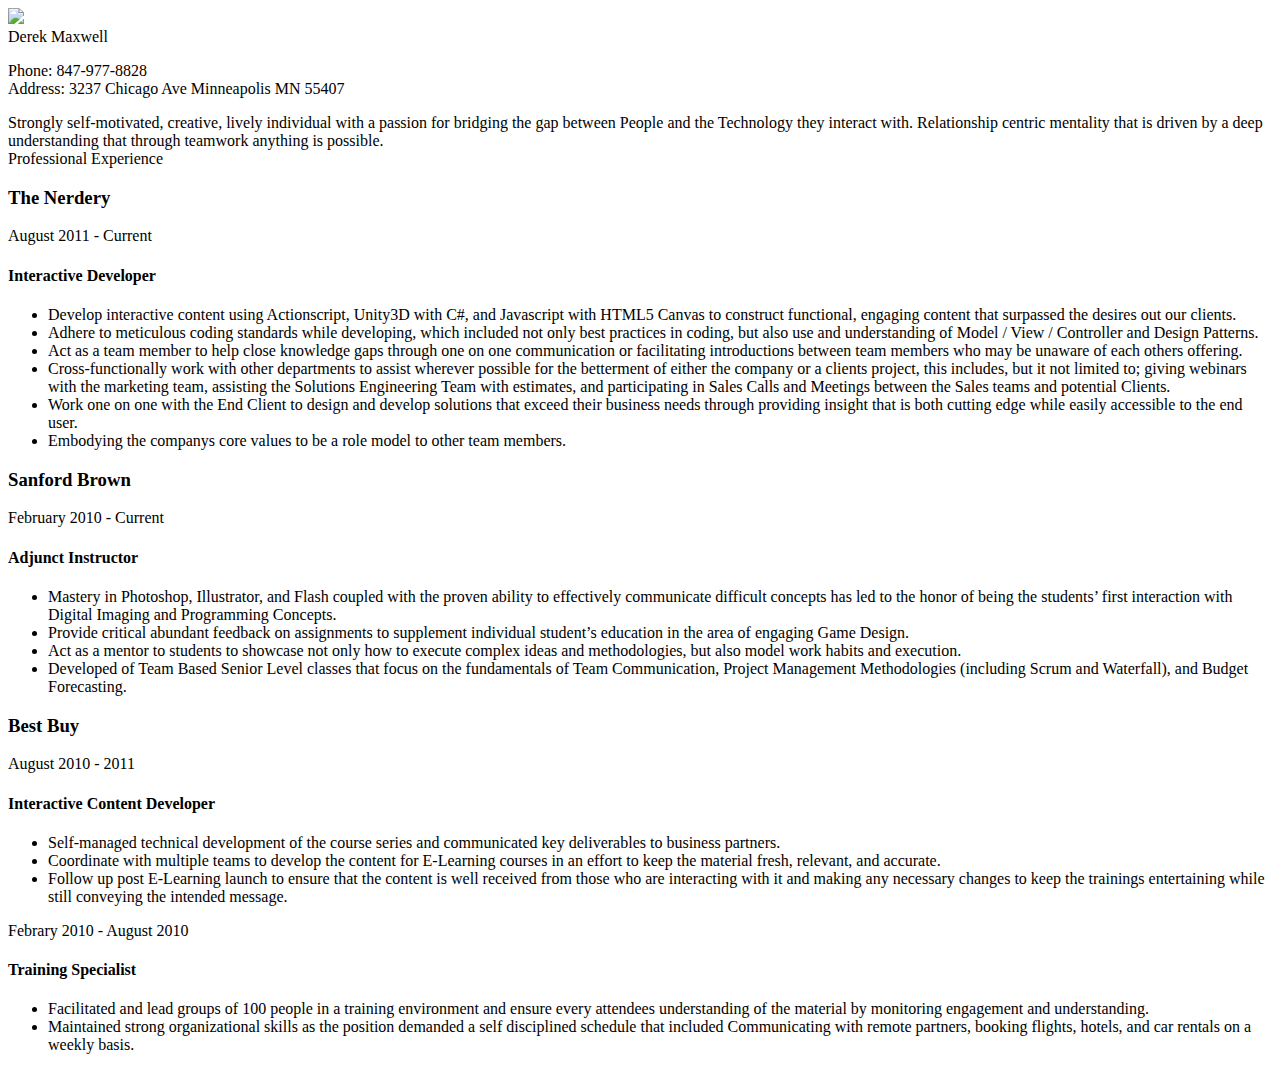
==== index.html @ e03233f8 "Update index.html" ====
<!DOCTYPE html>
<html lang="en">
	<head>
		<meta content="text/html;charset=utf-8" http-equiv="Content-Type">
		<meta content="utf-8" http-equiv="encoding">
		<title>My Prime Academy Application Submission</title>
		<link rel="stylesheet" type="text/css" href="stylesheet.css">
	</head>

	<body>
		<div id="container">
			<img src="DerekPhoto.png" id="pic">
			<div id="content-contact">
				Derek Maxwell
			</div>

			<div id="content-info">
				<p>
					Phone: 847-977-8828
					<br>
					Address: 3237 Chicago Ave Minneapolis MN 55407
				</p>
			</div>

			<div id="content-body">
				<div id="content-summary">
					<div id="content-summarycontent">
						Strongly self-motivated, creative, lively individual with a passion for bridging the gap between People and the Technology they interact with. 
						Relationship centric mentality that is driven by a deep understanding that through teamwork anything is possible.
					</div>
				</div>

				<div id="content-professional"> 
					<div id="content-professionalheader">
						Professional Experience
					</div>
					<div id="content-nerdery">
						<h3>The Nerdery</h3>
						<div class="block-date">
								<div class="date">August 2011 - Current</div>
								<h4>Interactive Developer</h4>
								
						</div>		
						<div class"block-content">
								<ul>	
									<li>Develop interactive content using Actionscript, Unity3D with C#, and Javascript with HTML5 Canvas to construct functional, engaging content that surpassed the desires out our clients. </li>
									<li>Adhere to meticulous coding standards while developing, which included not only best practices in coding, but also use and understanding of Model / View / Controller and Design Patterns.</li>
									<li>Act as a team member to help close knowledge gaps through one on one communication or facilitating introductions between team members who may be unaware of each others offering.</li>
									<li>Cross-functionally work with other departments to assist wherever possible for the betterment of either the company or a clients project, this includes, but it not limited to; giving webinars with the marketing team, assisting the Solutions Engineering Team with estimates, and participating in Sales Calls and Meetings between the Sales teams and potential Clients. </li>
									<li>Work one on one with the End Client to design and develop solutions that exceed their business needs through providing insight that is both cutting edge while easily accessible to the end user.</li>
									<li>Embodying the companys core values to be a role model to other team members.</li>
								</ul>	
						</div>
					</div>

					<div id="content-sanford">
						<h3>Sanford Brown</h3>
						<div class="block-date">
								<div class="date">February 2010 - Current</div>
								<h4>Adjunct Instructor</h4>
						</div>		
						<div class"block-content">
								<ul>	
									<li>Mastery in Photoshop, Illustrator, and Flash coupled with the proven ability to effectively communicate difficult concepts has led to the honor of being the students’ first interaction with Digital Imaging and Programming Concepts.</li>
									<li>Provide critical abundant feedback on assignments to supplement individual student’s education in the area of engaging Game Design.</li>
									<li>Act as a mentor to students to showcase not only how to execute complex ideas and methodologies, but also model work habits and execution.</li>
									<li>Developed of Team Based Senior Level classes that focus on the fundamentals of Team Communication, Project Management Methodologies (including Scrum and Waterfall), and Budget Forecasting.</li>
								</ul>	
						</div>
					</div>

					<div id="content-bestbuy">
						<h3>Best Buy</h3>
						<div class="block-date">
								<div class="date">August 2010 - 2011</div>
								<h4>Interactive Content Developer</h4>
						</div>		
						<div class"block-content">
								<ul>	
									<li>Self-managed technical development of the course series and communicated key deliverables to business partners.</li>
									<li>Coordinate with multiple teams to develop the content for E-Learning courses in an effort to keep the material fresh, relevant, and accurate.
									</li>
									<li>Follow up post E-Learning launch to ensure that the content is well received from those who are interacting with it and making any necessary changes to keep the trainings entertaining while still conveying the intended message.</li>
								</ul>
						</div>

						<div class="block-date">
								<div class="date">Febrary 2010 - August 2010</div>
								<h4>Training Specialist</h4>
						</div>		
						<div class"block-content">
								<ul>	
									<li>Facilitated and lead groups of 100 people in a training environment and ensure every attendees understanding of the material by monitoring engagement and understanding.</li>
									<li>Maintained strong organizational skills as the position demanded a self disciplined schedule that included Communicating with remote partners, booking flights, hotels, and car rentals on a weekly basis.</li>
								</ul>	
						</div>
					</div>
				</div>
			</div>
		</div>
	</body>
</html>
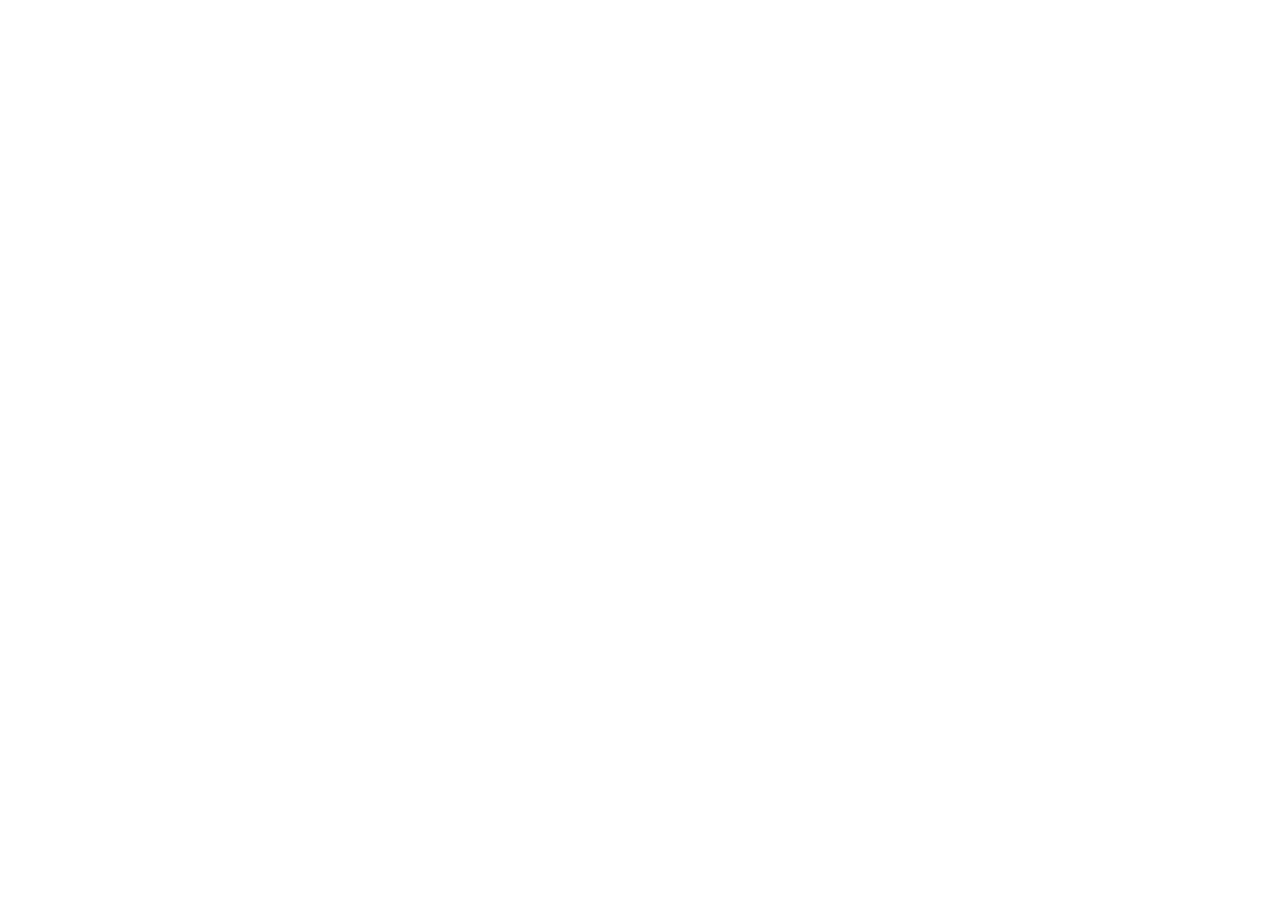
==== commit 72628f46: "Update index.html" ====
--- a/index.html
+++ b/index.html
@@ -4,100 +4,14 @@
 	<head>
 		<meta content="text/html;charset=utf-8" http-equiv="Content-Type">
 		<meta content="utf-8" http-equiv="encoding">
-		<title>My Prime Academy Application Submission</title>
-		<link rel="stylesheet" type="text/css" href="stylesheet.css">
+		
+		<title>Derek Maxwell - Prime Academy Application Submission</title>
+		
+		<link href='https://fonts.googleapis.com/css?family=Raleway:400,800' rel='stylesheet' type='text/css'>
+		<link rel="stylesheet" type="text/css" href="style.css">
 	</head>
 
 	<body>
-		<div id="container">
-			<img src="DerekPhoto.png" id="pic">
-			<div id="content-contact">
-				Derek Maxwell
-			</div>
-
-			<div id="content-info">
-				<p>
-					Phone: 847-977-8828
-					<br>
-					Address: 3237 Chicago Ave Minneapolis MN 55407
-				</p>
-			</div>
-
-			<div id="content-body">
-				<div id="content-summary">
-					<div id="content-summarycontent">
-						Strongly self-motivated, creative, lively individual with a passion for bridging the gap between People and the Technology they interact with. 
-						Relationship centric mentality that is driven by a deep understanding that through teamwork anything is possible.
-					</div>
-				</div>
-
-				<div id="content-professional"> 
-					<div id="content-professionalheader">
-						Professional Experience
-					</div>
-					<div id="content-nerdery">
-						<h3>The Nerdery</h3>
-						<div class="block-date">
-								<div class="date">August 2011 - Current</div>
-								<h4>Interactive Developer</h4>
-								
-						</div>		
-						<div class"block-content">
-								<ul>	
-									<li>Develop interactive content using Actionscript, Unity3D with C#, and Javascript with HTML5 Canvas to construct functional, engaging content that surpassed the desires out our clients. </li>
-									<li>Adhere to meticulous coding standards while developing, which included not only best practices in coding, but also use and understanding of Model / View / Controller and Design Patterns.</li>
-									<li>Act as a team member to help close knowledge gaps through one on one communication or facilitating introductions between team members who may be unaware of each others offering.</li>
-									<li>Cross-functionally work with other departments to assist wherever possible for the betterment of either the company or a clients project, this includes, but it not limited to; giving webinars with the marketing team, assisting the Solutions Engineering Team with estimates, and participating in Sales Calls and Meetings between the Sales teams and potential Clients. </li>
-									<li>Work one on one with the End Client to design and develop solutions that exceed their business needs through providing insight that is both cutting edge while easily accessible to the end user.</li>
-									<li>Embodying the companys core values to be a role model to other team members.</li>
-								</ul>	
-						</div>
-					</div>
-
-					<div id="content-sanford">
-						<h3>Sanford Brown</h3>
-						<div class="block-date">
-								<div class="date">February 2010 - Current</div>
-								<h4>Adjunct Instructor</h4>
-						</div>		
-						<div class"block-content">
-								<ul>	
-									<li>Mastery in Photoshop, Illustrator, and Flash coupled with the proven ability to effectively communicate difficult concepts has led to the honor of being the students’ first interaction with Digital Imaging and Programming Concepts.</li>
-									<li>Provide critical abundant feedback on assignments to supplement individual student’s education in the area of engaging Game Design.</li>
-									<li>Act as a mentor to students to showcase not only how to execute complex ideas and methodologies, but also model work habits and execution.</li>
-									<li>Developed of Team Based Senior Level classes that focus on the fundamentals of Team Communication, Project Management Methodologies (including Scrum and Waterfall), and Budget Forecasting.</li>
-								</ul>	
-						</div>
-					</div>
-
-					<div id="content-bestbuy">
-						<h3>Best Buy</h3>
-						<div class="block-date">
-								<div class="date">August 2010 - 2011</div>
-								<h4>Interactive Content Developer</h4>
-						</div>		
-						<div class"block-content">
-								<ul>	
-									<li>Self-managed technical development of the course series and communicated key deliverables to business partners.</li>
-									<li>Coordinate with multiple teams to develop the content for E-Learning courses in an effort to keep the material fresh, relevant, and accurate.
-									</li>
-									<li>Follow up post E-Learning launch to ensure that the content is well received from those who are interacting with it and making any necessary changes to keep the trainings entertaining while still conveying the intended message.</li>
-								</ul>
-						</div>
-
-						<div class="block-date">
-								<div class="date">Febrary 2010 - August 2010</div>
-								<h4>Training Specialist</h4>
-						</div>		
-						<div class"block-content">
-								<ul>	
-									<li>Facilitated and lead groups of 100 people in a training environment and ensure every attendees understanding of the material by monitoring engagement and understanding.</li>
-									<li>Maintained strong organizational skills as the position demanded a self disciplined schedule that included Communicating with remote partners, booking flights, hotels, and car rentals on a weekly basis.</li>
-								</ul>	
-						</div>
-					</div>
-				</div>
-			</div>
-		</div>
+		
 	</body>
 </html>
--- a/style.css
+++ b/style.css
@@ -0,0 +1,61 @@
+body {
+	font-family: 'Montserrat', sans-serif;
+	font-size: 16px;
+	background: url(noise.png);
+}
+
+header {
+	margin: 40px;
+}
+#pic {
+	float: right;
+}
+
+#button {
+	margin-left: 40%;
+	margin-right: 40%;
+	background-color: #213862;
+
+	border-radius: 15px;
+	height: 100px;
+}
+
+#container {
+	margin: 40px auto 60px;
+}
+
+#content-contact {
+	margin: 0 0 16px 0;
+	padding: 0 0 16px 0;
+	font-size: 42px;
+	font-weight: bold;
+	letter-spacing: -2px;
+	border-bottom: 1px solid #999;
+}
+
+#content-summarycontent {
+	margin: 0 0 16px 0;
+	padding: 0 0 32px 0;
+
+	font-style: italic;
+	font-size: 20px;
+}
+
+#content-professionalheader {
+	font-size: 28px;
+}
+
+.date {
+	float: right;
+}
+
+h3 {
+	font-family: 'Montserrat', sans-serif;
+	border-bottom: 1px solid #999;
+}
+
+h4{
+	font-family: 'Montserrat', sans-serif;
+	margin-top: 0px;
+	margin-bottom: 0px;
+}
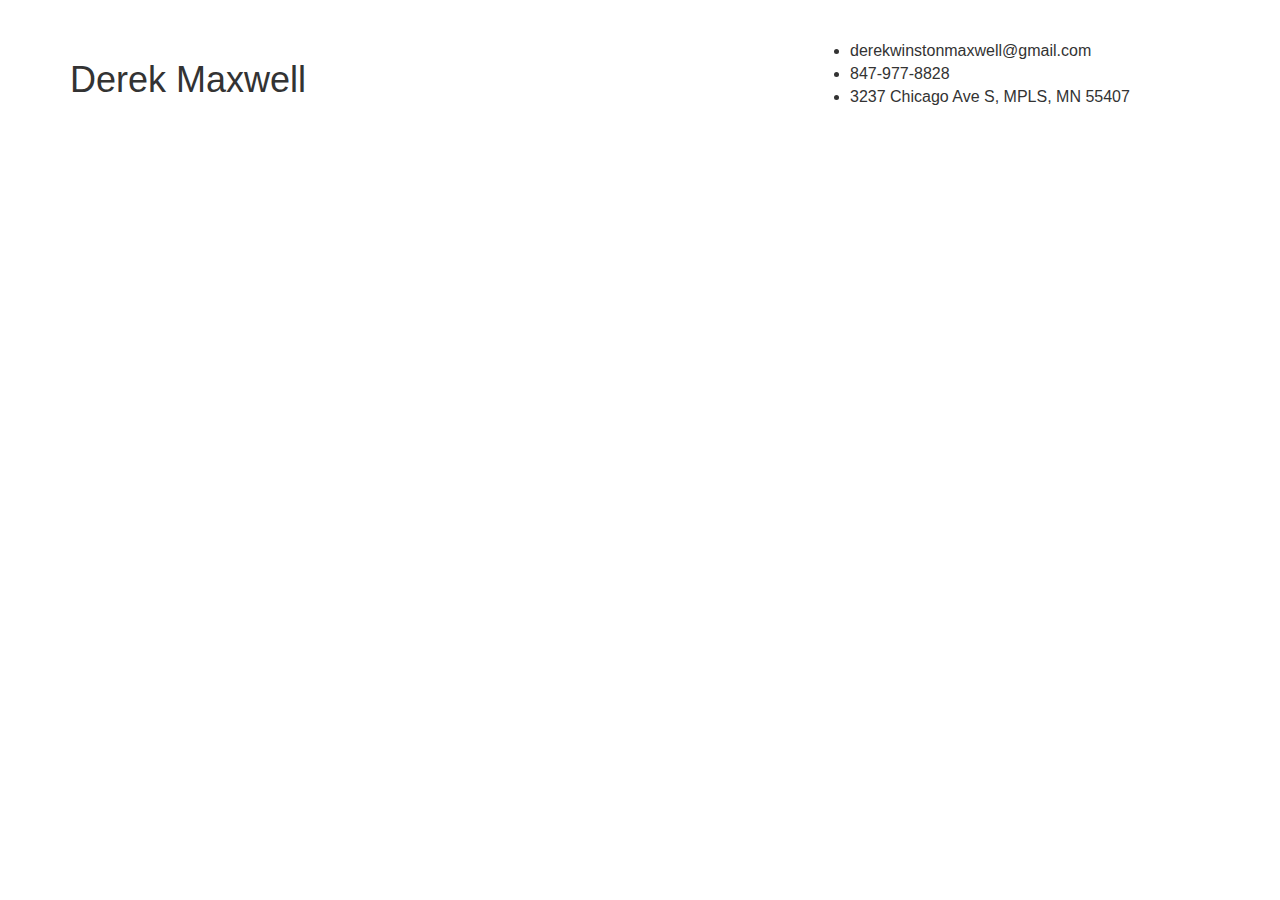
==== commit a5360b75: "Bootstrap, Header" ====
--- a/index.html
+++ b/index.html
@@ -4,14 +4,25 @@
 	<head>
 		<meta content="text/html;charset=utf-8" http-equiv="Content-Type">
 		<meta content="utf-8" http-equiv="encoding">
+		<meta name="viewport" content="width=device-width, initial-scale=1, maximum-scale=1, user-scalable=no">
 		
 		<title>Derek Maxwell - Prime Academy Application Submission</title>
 		
+		<link rel="stylesheet" href="http://maxcdn.bootstrapcdn.com/bootstrap/3.3.6/css/bootstrap.min.css">
 		<link href='https://fonts.googleapis.com/css?family=Raleway:400,800' rel='stylesheet' type='text/css'>
 		<link rel="stylesheet" type="text/css" href="style.css">
 	</head>
 
 	<body>
-		
+		<header class="container">
+		    <div class="row">
+		      <h1 class="col-sm-8">Derek Maxwell</h1>
+		      <ul class="col-sm-4">
+		        <li>derekwinstonmaxwell@gmail.com</li>
+		        <li>847-977-8828</li>
+		        <li>3237 Chicago Ave S, MPLS, MN 55407</li>
+		      </nav>
+		    </div>
+		 </header>
 	</body>
 </html>
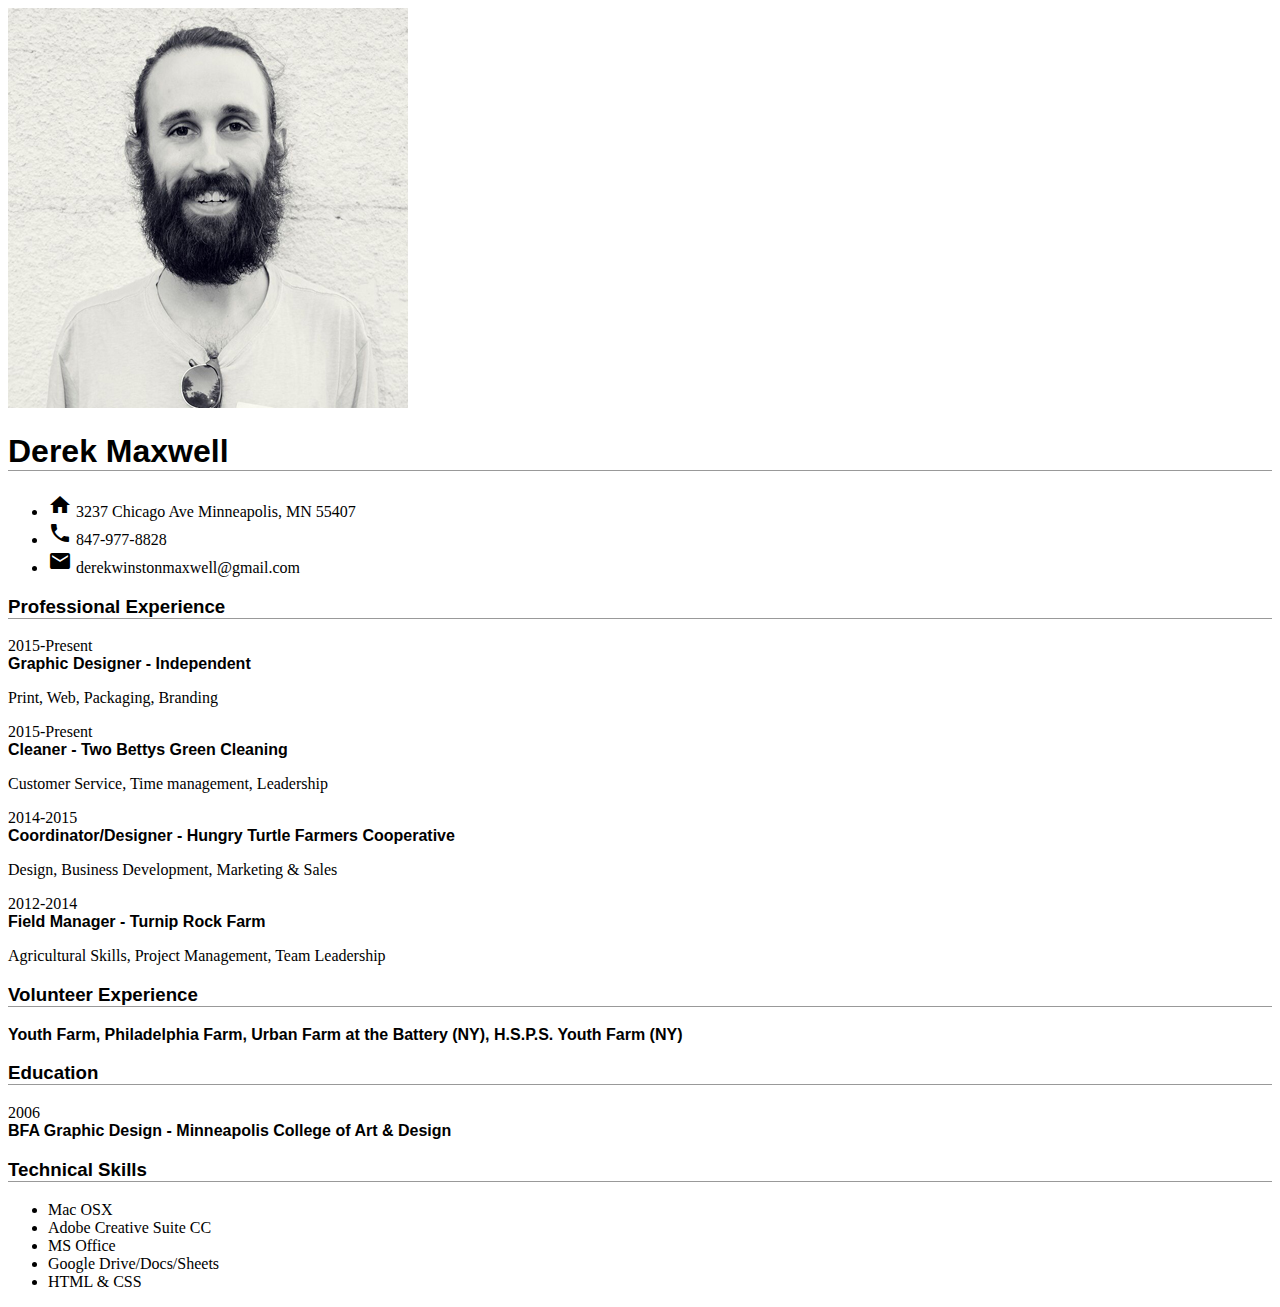
==== commit 40cf18d8: "Final Update" ====
--- a/index.html
+++ b/index.html
@@ -4,25 +4,78 @@
 	<head>
 		<meta content="text/html;charset=utf-8" http-equiv="Content-Type">
 		<meta content="utf-8" http-equiv="encoding">
-		<meta name="viewport" content="width=device-width, initial-scale=1, maximum-scale=1, user-scalable=no">
-		
 		<title>Derek Maxwell - Prime Academy Application Submission</title>
 		
-		<link rel="stylesheet" href="http://maxcdn.bootstrapcdn.com/bootstrap/3.3.6/css/bootstrap.min.css">
-		<link href='https://fonts.googleapis.com/css?family=Raleway:400,800' rel='stylesheet' type='text/css'>
+		<link href='https://fonts.googleapis.com/css?family=Questrial|Material+Icons' rel='stylesheet' type='text/css'>
 		<link rel="stylesheet" type="text/css" href="style.css">
 	</head>
 
 	<body>
-		<header class="container">
-		    <div class="row">
-		      <h1 class="col-sm-8">Derek Maxwell</h1>
-		      <ul class="col-sm-4">
-		        <li>derekwinstonmaxwell@gmail.com</li>
-		        <li>847-977-8828</li>
-		        <li>3237 Chicago Ave S, MPLS, MN 55407</li>
-		      </nav>
-		    </div>
-		 </header>
-	</body>
+		<div class="container">
+			<img src="http://derekwinstonmaxwell.github.io/derek.jpeg" class="portrait">
+			<div class="contact">
+
+						<h1>Derek Maxwell</h1>
+						<ul>
+							<li><i class="material-icons">home</i> 3237 Chicago Ave Minneapolis, MN 55407</li>
+							<li><i class="material-icons">phone</i> 847-977-8828</li>
+							<li><i class="material-icons">mail</i> derekwinstonmaxwell@gmail.com</li>
+						</ul>	
+			</div>
+
+
+			<div class="content">
+				<h3>Professional Experience</h3>
+
+				<div class="position">
+				<div class="right">2015-Present</div>
+				<h4>Graphic Designer - Independent</h4>	
+				<p>Print, Web, Packaging, Branding</p>
+				</div>
+
+				<div class="position">	
+				<div class="right">2015-Present</div>
+				<h4>Cleaner - Two Bettys Green Cleaning</h4>	
+				<p>Customer Service, Time management, Leadership</p>
+				</div>
+
+				<div class="position">
+				<div class="right">2014­-2015</div>
+				<h4>Coordinator/Designer - Hungry Turtle Farmers Cooperative</h4>	
+				<p>Design, Business Development, Marketing & Sales</p>
+				</div>
+
+				<div class="position">
+				<div class="right">2012­-2014</div>
+				<h4>Field Manager - Turnip Rock Farm</h4>	
+				<p>Agricultural Skills, Project Management, Team Leadership</p>
+				</div>
+			</div>
+
+			<div class="content">
+				<h3>Volunteer Experience</h3>
+				<div class="position">
+				<h4>Youth Farm, Philadelphia Farm, Urban Farm at the Battery (NY), H.S.P.S. Youth Farm (NY)</h4>
+				</div>
+			</div>
+
+			<div class="content">
+				<h3>Education</h3>
+				<div class="position">
+				<div class="right">2006</div>
+				<h4>BFA Graphic Design - Minneapolis College of Art & Design</h4>
+				</div>
+			</div>
+
+			<div class="content">
+				<h3>Technical Skills</h3>
+				<ul>
+					<li>Mac OSX</li>
+					<li>Adobe Creative Suite CC</li>
+					<li>MS Office</li>
+					<li>Google Drive/Docs/Sheets</li>
+					<li>HTML & CSS</li>
+			</div>
+		</div>
+	</body>		
 </html>
--- a/style.css
+++ b/style.css
@@ -1,7 +1,5 @@
 body {
-	font-family: 'Montserrat', sans-serif;
-	font-size: 16px;
-	background: url(noise.png);
+	
 }
 
 header {
@@ -49,13 +47,18 @@
 	float: right;
 }
 
+h1 {
+	font-family: 'Raleway:900', sans-serif;
+	border-bottom: 1px solid #999;
+}
+
 h3 {
-	font-family: 'Montserrat', sans-serif;
+	font-family: 'Raleway:900', sans-serif;
 	border-bottom: 1px solid #999;
 }
 
 h4{
-	font-family: 'Montserrat', sans-serif;
+	font-family: 'Raleway:900', sans-serif;
 	margin-top: 0px;
 	margin-bottom: 0px;
 }
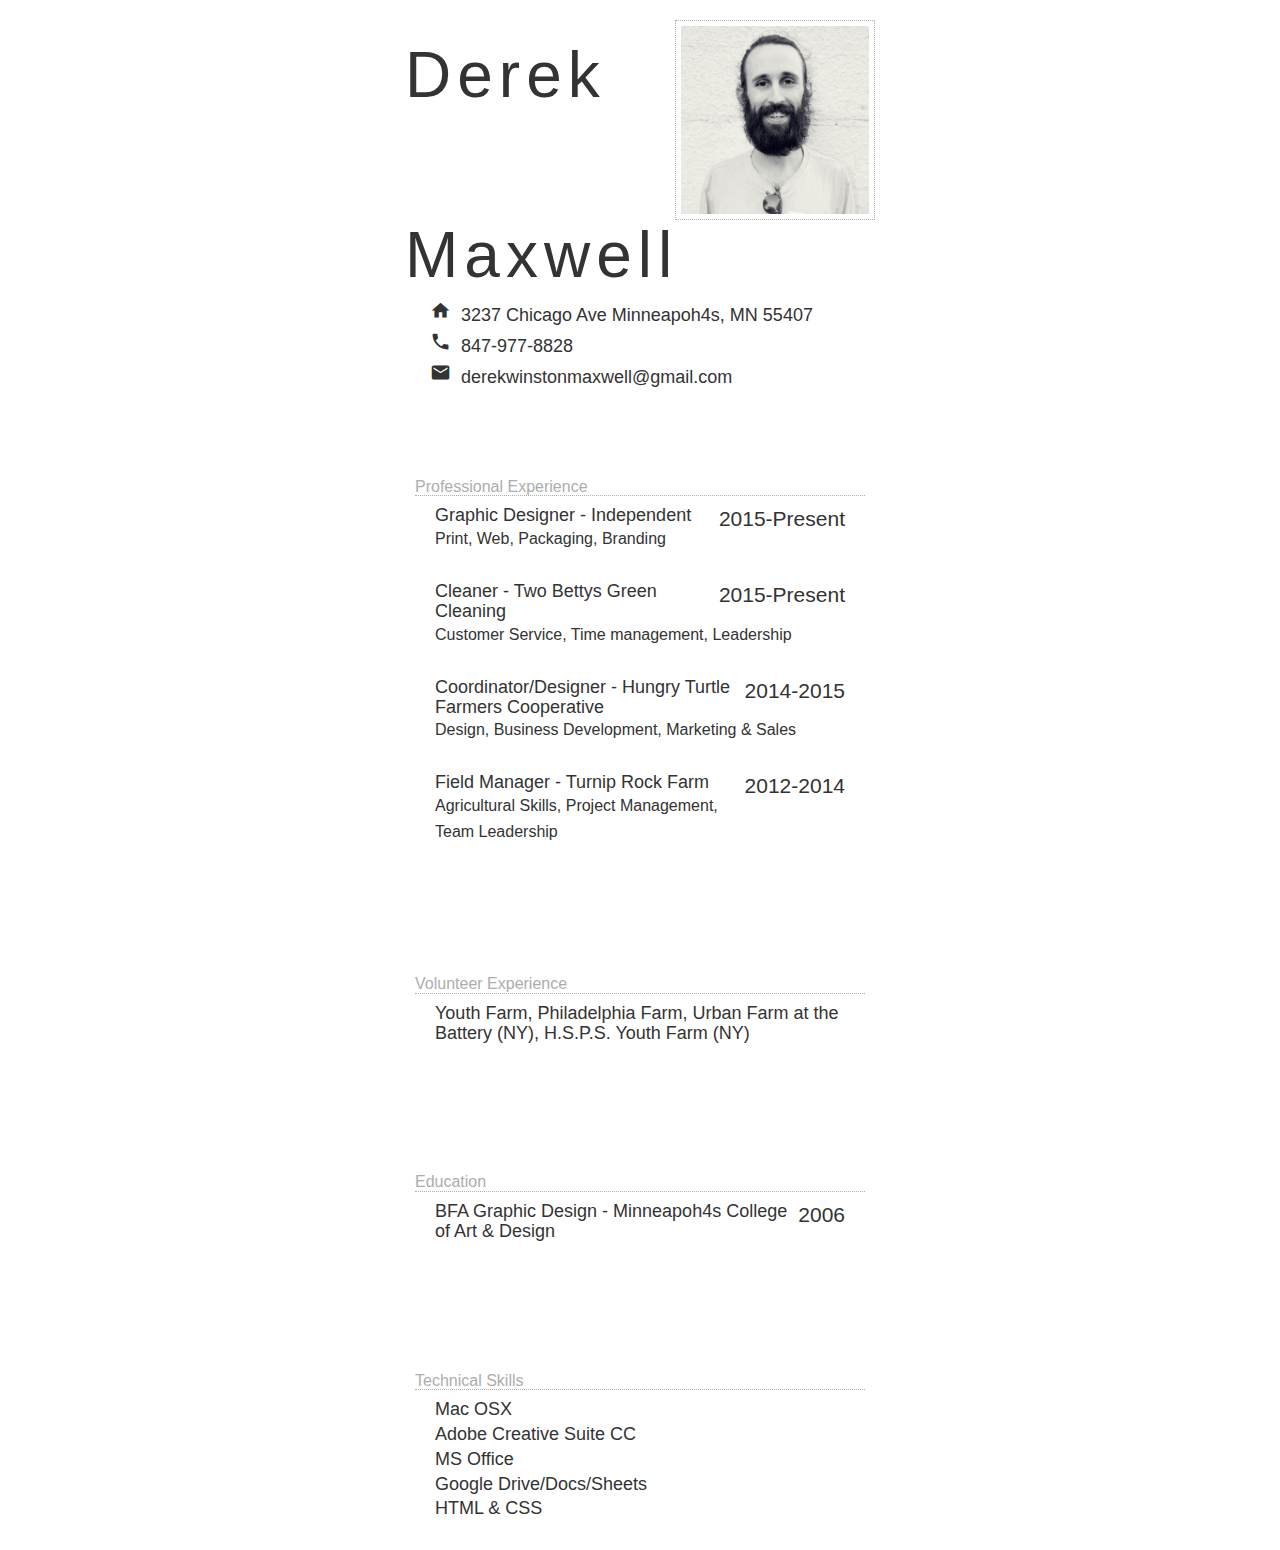
==== commit dd2127c4: "Update with Bootstrap" ====
--- a/index.html
+++ b/index.html
@@ -4,78 +4,83 @@
 	<head>
 		<meta content="text/html;charset=utf-8" http-equiv="Content-Type">
 		<meta content="utf-8" http-equiv="encoding">
-		<title>Derek Maxwell - Prime Academy Application Submission</title>
+		<meta name="viewport" content="width=device-width, initial-scale=1">
+
+		<title>Derek Maxwell - Prime Academy Apph4cation Submission</title>
 		
-		<link href='https://fonts.googleapis.com/css?family=Questrial|Material+Icons' rel='stylesheet' type='text/css'>
+		<!-- Latest compiled and minified CSS -->
+		<link rel="stylesheet" href="http://maxcdn.bootstrapcdn.com/bootstrap/3.3.6/css/bootstrap.min.css">
+		<link href='https://fonts.googleapis.com/css?family=Work+Sans:400,300|Material+Icons' rel='stylesheet' type='text/css'>
 		<link rel="stylesheet" type="text/css" href="style.css">
 	</head>
 
 	<body>
 		<div class="container">
-			<img src="http://derekwinstonmaxwell.github.io/derek.jpeg" class="portrait">
-			<div class="contact">
+			<div class="row">
+				<div class="col-md-2"></div>
+				<div class="col-md-8">
+					<img src="http://derekwinstonmaxwell.github.io/derek.jpeg" class="portrait">
+					<div class="contact">
+						<h1>Derek Maxwell</h1>
+						<h4><i class="material-icons">home</i> 3237 Chicago Ave Minneapoh4s, MN 55407</h4>
+						<h4><i class="material-icons">phone</i> 847-977-8828</h4>
+						<h4><i class="material-icons">mail</i> derekwinstonmaxwell@gmail.com</h4>	
+					</div>
 
-						<h1>Derek Maxwell</h1>
-						<ul>
-							<li><i class="material-icons">home</i> 3237 Chicago Ave Minneapolis, MN 55407</li>
-							<li><i class="material-icons">phone</i> 847-977-8828</li>
-							<li><i class="material-icons">mail</i> derekwinstonmaxwell@gmail.com</li>
-						</ul>	
-			</div>
+					<div class="content">
+						<h3>Professional Experience</h3>
 
+						<div class="position">
+							<div class="right">2015-Present</div>
+							<h4>Graphic Designer - Independent</h4>	
+							<p>Print, Web, Packaging, Branding</p>
+						</div>
 
-			<div class="content">
-				<h3>Professional Experience</h3>
+						<div class="position">	
+							<div class="right">2015-Present</div>
+							<h4>Cleaner - Two Bettys Green Cleaning</h4>	
+							<p>Customer Service, Time management, Leadership</p>
+						</div>
 
-				<div class="position">
-				<div class="right">2015-Present</div>
-				<h4>Graphic Designer - Independent</h4>	
-				<p>Print, Web, Packaging, Branding</p>
+						<div class="position">
+							<div class="right">2014­-2015</div>
+							<h4>Coordinator/Designer - Hungry Turtle Farmers Cooperative</h4>	
+							<p>Design, Business Development, Marketing & Sales</p>
+						</div>
+
+						<div class="position">
+							<div class="right">2012­-2014</div>
+							<h4>Field Manager - Turnip Rock Farm</h4>	
+							<p>Agricultural Skills, Project Management, Team Leadership</p>
+						</div>
+					</div>
+
+					<div class="content">
+						<h3>Volunteer Experience</h3>
+						<div class="position">
+							<h4>Youth Farm, Philadelphia Farm, Urban Farm at the Battery (NY), H.S.P.S. Youth Farm (NY)</h4>
+						</div>
+					</div>
+
+					<div class="content">
+						<h3>Education</h3>
+						<div class="position">
+							<div class="right">2006</div>
+							<h4>BFA Graphic Design - Minneapoh4s College of Art & Design</h4>
+						</div>
+					</div>
+
+					<div class="content">
+						<h3>Technical Skills</h3>
+							<h4>Mac OSX</h4>
+							<h4>Adobe Creative Suite CC</h4>
+							<h4>MS Office</h4>
+							<h4>Google Drive/Docs/Sheets</h4>
+							<h4>HTML & CSS</h4>
+					</div>
+				<div class="col-md-2"></div>
 				</div>
-
-				<div class="position">	
-				<div class="right">2015-Present</div>
-				<h4>Cleaner - Two Bettys Green Cleaning</h4>	
-				<p>Customer Service, Time management, Leadership</p>
-				</div>
-
-				<div class="position">
-				<div class="right">2014­-2015</div>
-				<h4>Coordinator/Designer - Hungry Turtle Farmers Cooperative</h4>	
-				<p>Design, Business Development, Marketing & Sales</p>
-				</div>
-
-				<div class="position">
-				<div class="right">2012­-2014</div>
-				<h4>Field Manager - Turnip Rock Farm</h4>	
-				<p>Agricultural Skills, Project Management, Team Leadership</p>
-				</div>
-			</div>
-
-			<div class="content">
-				<h3>Volunteer Experience</h3>
-				<div class="position">
-				<h4>Youth Farm, Philadelphia Farm, Urban Farm at the Battery (NY), H.S.P.S. Youth Farm (NY)</h4>
-				</div>
-			</div>
-
-			<div class="content">
-				<h3>Education</h3>
-				<div class="position">
-				<div class="right">2006</div>
-				<h4>BFA Graphic Design - Minneapolis College of Art & Design</h4>
-				</div>
-			</div>
-
-			<div class="content">
-				<h3>Technical Skills</h3>
-				<ul>
-					<li>Mac OSX</li>
-					<li>Adobe Creative Suite CC</li>
-					<li>MS Office</li>
-					<li>Google Drive/Docs/Sheets</li>
-					<li>HTML & CSS</li>
-			</div>
+			</div>	
 		</div>
 	</body>		
 </html>
--- a/style.css
+++ b/style.css
@@ -1,64 +1,81 @@
 body {
+	color: #333333;
+	font-family: 'Questrial', sans-serif;
+	font-weight: 400;
+	font-size: 21px;
+	line-height: 26px;
+	background-color: #ffffff;
+}
+
+div {
 	
 }
 
-header {
-	margin: 40px;
-}
-#pic {
-	float: right;
+.container {
+	margin: auto;
+	width: 760px;
+	padding: 20px;
 }
 
-#button {
-	margin-left: 40%;
-	margin-right: 40%;
-	background-color: #213862;
-
-	border-radius: 15px;
-	height: 100px;
+.content {
+	
+	margin-top: 60px;
+	padding: 10px;
+	
 }
 
-#container {
-	margin: 40px auto 60px;
+.position {
+	display: block;
+	margin-bottom: 30px;
+	
 }
 
-#content-contact {
-	margin: 0 0 16px 0;
-	padding: 0 0 16px 0;
-	font-size: 42px;
-	font-weight: bold;
-	letter-spacing: -2px;
-	border-bottom: 1px solid #999;
+.portrait {
+	float: right;
+	width: 200px;
+	padding: 5px;
+	border: 1px dotted #adadad;
+
 }
 
-#content-summarycontent {
-	margin: 0 0 16px 0;
-	padding: 0 0 32px 0;
-
-	font-style: italic;
-	font-size: 20px;
+.right {
+	float: right;
+	margin-right: 20px;
 }
 
-#content-professionalheader {
-	font-size: 28px;
+.material-icons {
+	font-size: 21px;
+	padding: 5px;
+	display: inline;
 }
 
-.date {
-	float: right;
+p {
+	font-size: 16px;
+	margin: 0px 20px 0px 20px;
 }
 
 h1 {
-	font-family: 'Raleway:900', sans-serif;
-	border-bottom: 1px solid #999;
+	font-size: 64px;
+	letter-spacing: 6px;
+
+
 }
 
 h3 {
-	font-family: 'Raleway:900', sans-serif;
-	border-bottom: 1px solid #999;
+	font-size: 16px;
+	color: #adadad;
+	border-bottom: 1px dotted #adadad;
 }
 
 h4{
-	font-family: 'Raleway:900', sans-serif;
-	margin-top: 0px;
-	margin-bottom: 0px;
+
+	margin: 5px 20px 0px 20px;
+
 }
+
+ul {
+	list-style-type: none;
+	margin: 0px;
+
+
+}
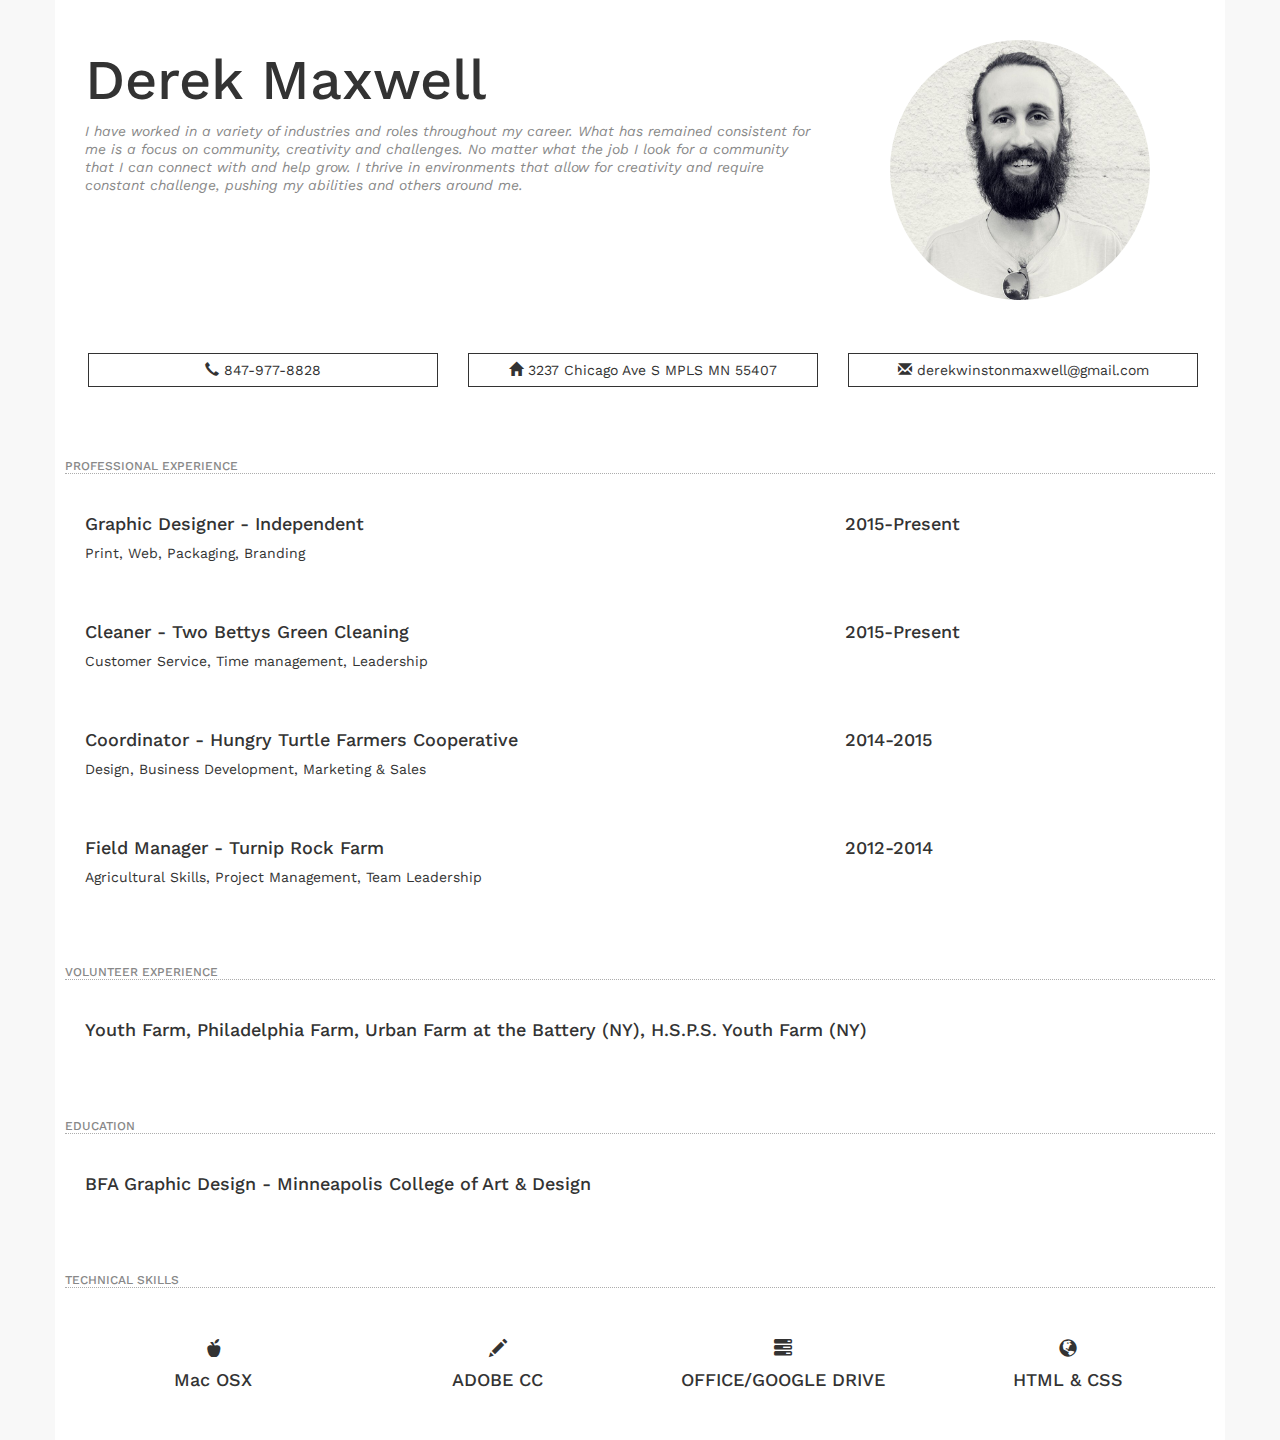
==== commit 603ea00e: "Rename Index.html to index.html" ====
--- a/index.html
+++ b/index.html
@@ -1,86 +1,120 @@
-
 <!DOCTYPE html>
 <html lang="en">
-	<head>
-		<meta content="text/html;charset=utf-8" http-equiv="Content-Type">
-		<meta content="utf-8" http-equiv="encoding">
-		<meta name="viewport" content="width=device-width, initial-scale=1">
 
-		<title>Derek Maxwell - Prime Academy Apph4cation Submission</title>
-		
-		<!-- Latest compiled and minified CSS -->
-		<link rel="stylesheet" href="http://maxcdn.bootstrapcdn.com/bootstrap/3.3.6/css/bootstrap.min.css">
-		<link href='https://fonts.googleapis.com/css?family=Work+Sans:400,300|Material+Icons' rel='stylesheet' type='text/css'>
-		<link rel="stylesheet" type="text/css" href="style.css">
-	</head>
+<head>
+  <title>Derek Maxwell - Prime Academy Application</title>
+  <meta charset="utf-8">
+  <meta name="viewport" content="width=device-width, initial-scale=1">
+  <link rel="stylesheet" href="http://maxcdn.bootstrapcdn.com/bootstrap/3.3.6/css/bootstrap.min.css">
+  <script src="https://ajax.googleapis.com/ajax/libs/jquery/1.12.0/jquery.min.js"></script>
+  <script src="http://maxcdn.bootstrapcdn.com/bootstrap/3.3.6/js/bootstrap.min.js"></script>
+  <link href='https://fonts.googleapis.com/css?family=Work+Sans:400,300|Material+Icons' rel='stylesheet' type='text/css'>
+  <link rel="stylesheet" type="text/css" href="style.css">
+</head>
 
-	<body>
-		<div class="container">
-			<div class="row">
-				<div class="col-md-2"></div>
-				<div class="col-md-8">
-					<img src="http://derekwinstonmaxwell.github.io/derek.jpeg" class="portrait">
-					<div class="contact">
-						<h1>Derek Maxwell</h1>
-						<h4><i class="material-icons">home</i> 3237 Chicago Ave Minneapoh4s, MN 55407</h4>
-						<h4><i class="material-icons">phone</i> 847-977-8828</h4>
-						<h4><i class="material-icons">mail</i> derekwinstonmaxwell@gmail.com</h4>	
-					</div>
+<body>
 
-					<div class="content">
-						<h3>Professional Experience</h3>
+<div class="container">
+	<div class="row">
+	  	<div class="col-sm-8">
+	  		<h1>Derek Maxwell</h1>
+	  		<em>I have worked in a variety of industries and roles throughout my career. What has remained consistent for me is a focus on community, creativity and challenges. No matter what the job I look for a community that I can connect with and help grow. I thrive in environments that allow for creativity and require constant challenge, pushing my abilities and others around me.</em></div>
+	  	<div class="col-sm-4">
+	  		<div class="portrait">
+	  			<img class="img-circle" src="http://derekwinstonmaxwell.github.io/derek.jpeg" width="100%" height="auto" alt=":)">
+	  		</div>
+	  	</div>
+	</div>
 
-						<div class="position">
-							<div class="right">2015-Present</div>
-							<h4>Graphic Designer - Independent</h4>	
-							<p>Print, Web, Packaging, Branding</p>
-						</div>
+	<div class="row">
+	  	<div class="col-sm-4">
+	  		<a class="btn btn-block btn-md" href="tel:847-977-8828">
+	  			<span class="glyphicon glyphicon-earphone"></span> 847-977-8828
+	  		</a>
+	  	</div>
 
-						<div class="position">	
-							<div class="right">2015-Present</div>
-							<h4>Cleaner - Two Bettys Green Cleaning</h4>	
-							<p>Customer Service, Time management, Leadership</p>
-						</div>
+	  	<div class="col-sm-4">
+	  		<a class="btn btn-block btn-md" href="https://www.google.com/maps/place/3237+Chicago+Avenue+South,+Minneapolis,+MN+55404,+USA/@44.9627168,-93.2647489,17z/data=!3m1!4b1!4m5!3m4!1s0x0:0x0!8m2!3d44.9627168!4d-93.2625549">
+      			<span class="glyphicon glyphicon-home" target="_blank"></span> 3237 Chicago Ave S MPLS MN 55407
+      		</a>
+      	</div>
+	  	
+	  	<div class="col-sm-4">
+	  		<a class="btn btn-block btn-md" href="mailto:derekwinstonmaxwell@gmail.com">
+      			<span class="glyphicon glyphicon-envelope"></span> derekwinstonmaxwell@gmail.com
+    		</a>
+    	</div>
+	</div>	
 
-						<div class="position">
-							<div class="right">2014­-2015</div>
-							<h4>Coordinator/Designer - Hungry Turtle Farmers Cooperative</h4>	
-							<p>Design, Business Development, Marketing & Sales</p>
-						</div>
+	<h6>PROFESSIONAL EXPERIENCE</h6>
+	<div class="row">
+	  	<div class="col-sm-8">
+	  		<h4>Graphic Designer - Independent</h4>	
+			<p>Print, Web, Packaging, Branding</p>
+		</div>
+	  	<div class="col-sm-4"><h4>2015-Present</h4></div>
+	</div>
+	
+	<div class="row">
+	  	<div class="col-sm-8">
+	  		<h4>Cleaner - Two Bettys Green Cleaning</h4>	
+			<p>Customer Service, Time management, Leadership</p>
+	  	</div>
+	  	<div class="col-sm-4"><h4>2015-Present</h4></div>
+	</div>
 
-						<div class="position">
-							<div class="right">2012­-2014</div>
-							<h4>Field Manager - Turnip Rock Farm</h4>	
-							<p>Agricultural Skills, Project Management, Team Leadership</p>
-						</div>
-					</div>
+	<div class="row">
+	  	<div class="col-sm-8">
+	  		<h4>Coordinator - Hungry Turtle Farmers Cooperative</h4>	
+			<p>Design, Business Development, Marketing & Sales</p>
+	  	</div>
+	  	<div class="col-sm-4"><h4>2014-2015</h4></div>
+	</div>
 
-					<div class="content">
-						<h3>Volunteer Experience</h3>
-						<div class="position">
-							<h4>Youth Farm, Philadelphia Farm, Urban Farm at the Battery (NY), H.S.P.S. Youth Farm (NY)</h4>
-						</div>
-					</div>
+	<div class="row">
+	  	<div class="col-sm-8">
+			<h4>Field Manager - Turnip Rock Farm</h4>	
+			<p>Agricultural Skills, Project Management, Team Leadership</p>	  	
+		</div>
+	  	<div class="col-sm-4"><h4>2012-2014</h4></div>
+	</div>	
 
-					<div class="content">
-						<h3>Education</h3>
-						<div class="position">
-							<div class="right">2006</div>
-							<h4>BFA Graphic Design - Minneapoh4s College of Art & Design</h4>
-						</div>
-					</div>
+	<h6>VOLUNTEER EXPERIENCE</h6>
+	<div class="row">
+		<div class="col-sm-12"><h4>Youth Farm, Philadelphia Farm, Urban Farm at the Battery (NY), H.S.P.S. Youth Farm (NY)</h4></div>
+	</div>
 
-					<div class="content">
-						<h3>Technical Skills</h3>
-							<h4>Mac OSX</h4>
-							<h4>Adobe Creative Suite CC</h4>
-							<h4>MS Office</h4>
-							<h4>Google Drive/Docs/Sheets</h4>
-							<h4>HTML & CSS</h4>
-					</div>
-				<div class="col-md-2"></div>
-				</div>
-			</div>	
-		</div>
-	</body>		
+	<h6>EDUCATION</h6>
+	<div class="row">
+		<div class="col-sm-12"><h4>BFA Graphic Design - Minneapolis College of Art & Design</h4></div>
+	</div>
+
+	<h6>TECHNICAL SKILLS</h6>
+	<div class="row">
+	  	<div class="col-sm-3">
+	  		<div class="center">
+	  			<h4><span class="glyphicon glyphicon-apple"></span></h4><h4> Mac OSX</h4>
+	  		</div>
+	  	</div>
+	  	<div class="col-sm-3">
+	  		<div class="center">
+	  			<h4><span class="glyphicon glyphicon-pencil"></h4></span><h4>ADOBE CC</h4>
+	  		</div>
+	  	</div>
+	  	<div class="col-sm-3">
+	  		<div class="center">
+	  			<h4><span class="glyphicon glyphicon-tasks"></h4></span><h4>OFFICE/GOOGLE DRIVE</h4>
+	  		</div>
+	  	</div>
+	  	<div class="col-sm-3">
+	  		<div class="center">
+	  			<h4><span class="glyphicon glyphicon-globe"></h4></span><h4>HTML & CSS</h4>
+	  		</div>
+	  	</div>
+	</div>
+
+</div>
+
+</body>
+
 </html>
--- a/style.css
+++ b/style.css
@@ -1,81 +1,67 @@
 body {
 	color: #333333;
-	font-family: 'Questrial', sans-serif;
+	font-family: 'Work Sans', sans-serif;
 	font-weight: 400;
-	font-size: 21px;
-	line-height: 26px;
-	background-color: #ffffff;
+	font-size: 14px;
+	line-height: 1.3em;
+	background-color: #F8F8F8;
 }
 
-div {
+h1 {
+	font-size: 4em;
+	text-align: left;
+}
+
+h6 {
+	color: #888888;
+	border-bottom: 1px dotted #adadad;
+	margin-top: 50px;
+}
+
+.btn {
+	margin:3px;
+    background-color: white;
+    color: #333333;
+    border: 1px solid #333333;
+    border-radius: 0px;
+    word-break: keep-all;
+
+}
+
+.btn:hover {
+	margin:3px;
+	background-color: #333333;
+    color: white;
+    border-radius: 0px;
+    word-break: keep-all;
+}
+
+.portrait {
+	margin: auto;
+    width: 80%;
+    padding: 10px;
+	
+}
+
+em {
+	color: #888888;
 	
 }
 
 .container {
-	margin: auto;
-	width: 760px;
-	padding: 20px;
+	margin: 0px auto 0px auto;
+	padding: 10px;
+	background-color: #ffffff;
 }
 
-.content {
-	
-	margin-top: 60px;
-	padding: 10px;
-	
-}
-
-.position {
-	display: block;
-	margin-bottom: 30px;
-	
-}
-
-.portrait {
-	float: right;
-	width: 200px;
-	padding: 5px;
-	border: 1px dotted #adadad;
+.row {
+	padding: 20px;
 
 }
 
-.right {
-	float: right;
-	margin-right: 20px;
+.center {
+	margin: auto;
+    width: 100%;
+    padding: 10px;
+    text-align: center;
 }
-
-.material-icons {
-	font-size: 21px;
-	padding: 5px;
-	display: inline;
-}
-
-p {
-	font-size: 16px;
-	margin: 0px 20px 0px 20px;
-}
-
-h1 {
-	font-size: 64px;
-	letter-spacing: 6px;
-
-
-}
-
-h3 {
-	font-size: 16px;
-	color: #adadad;
-	border-bottom: 1px dotted #adadad;
-}
-
-h4{
-
-	margin: 5px 20px 0px 20px;
-
-}
-
-ul {
-	list-style-type: none;
-	margin: 0px;
-
-
-}
